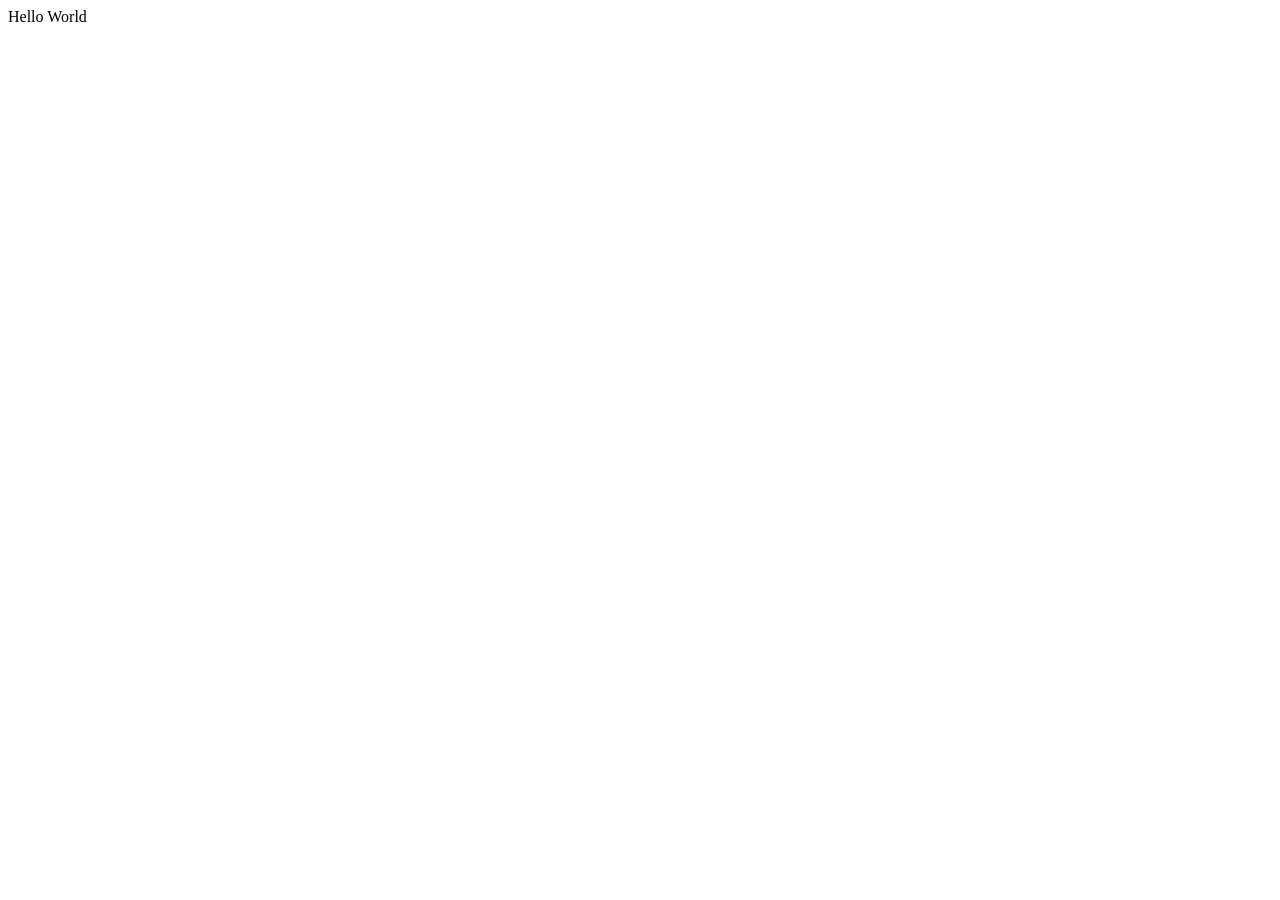
==== index.html @ 5c1e023f "Added index to root folder" ====
<!DOCTYPE html>
<html lang="en">
<head>
    <meta charset="UTF-8">
    <meta name="viewport" content="width=device-width, initial-scale=1.0">
    <title>Document Title</title>
</head>
<body>
    <hi> Hello World</hi>
</body>
</html>
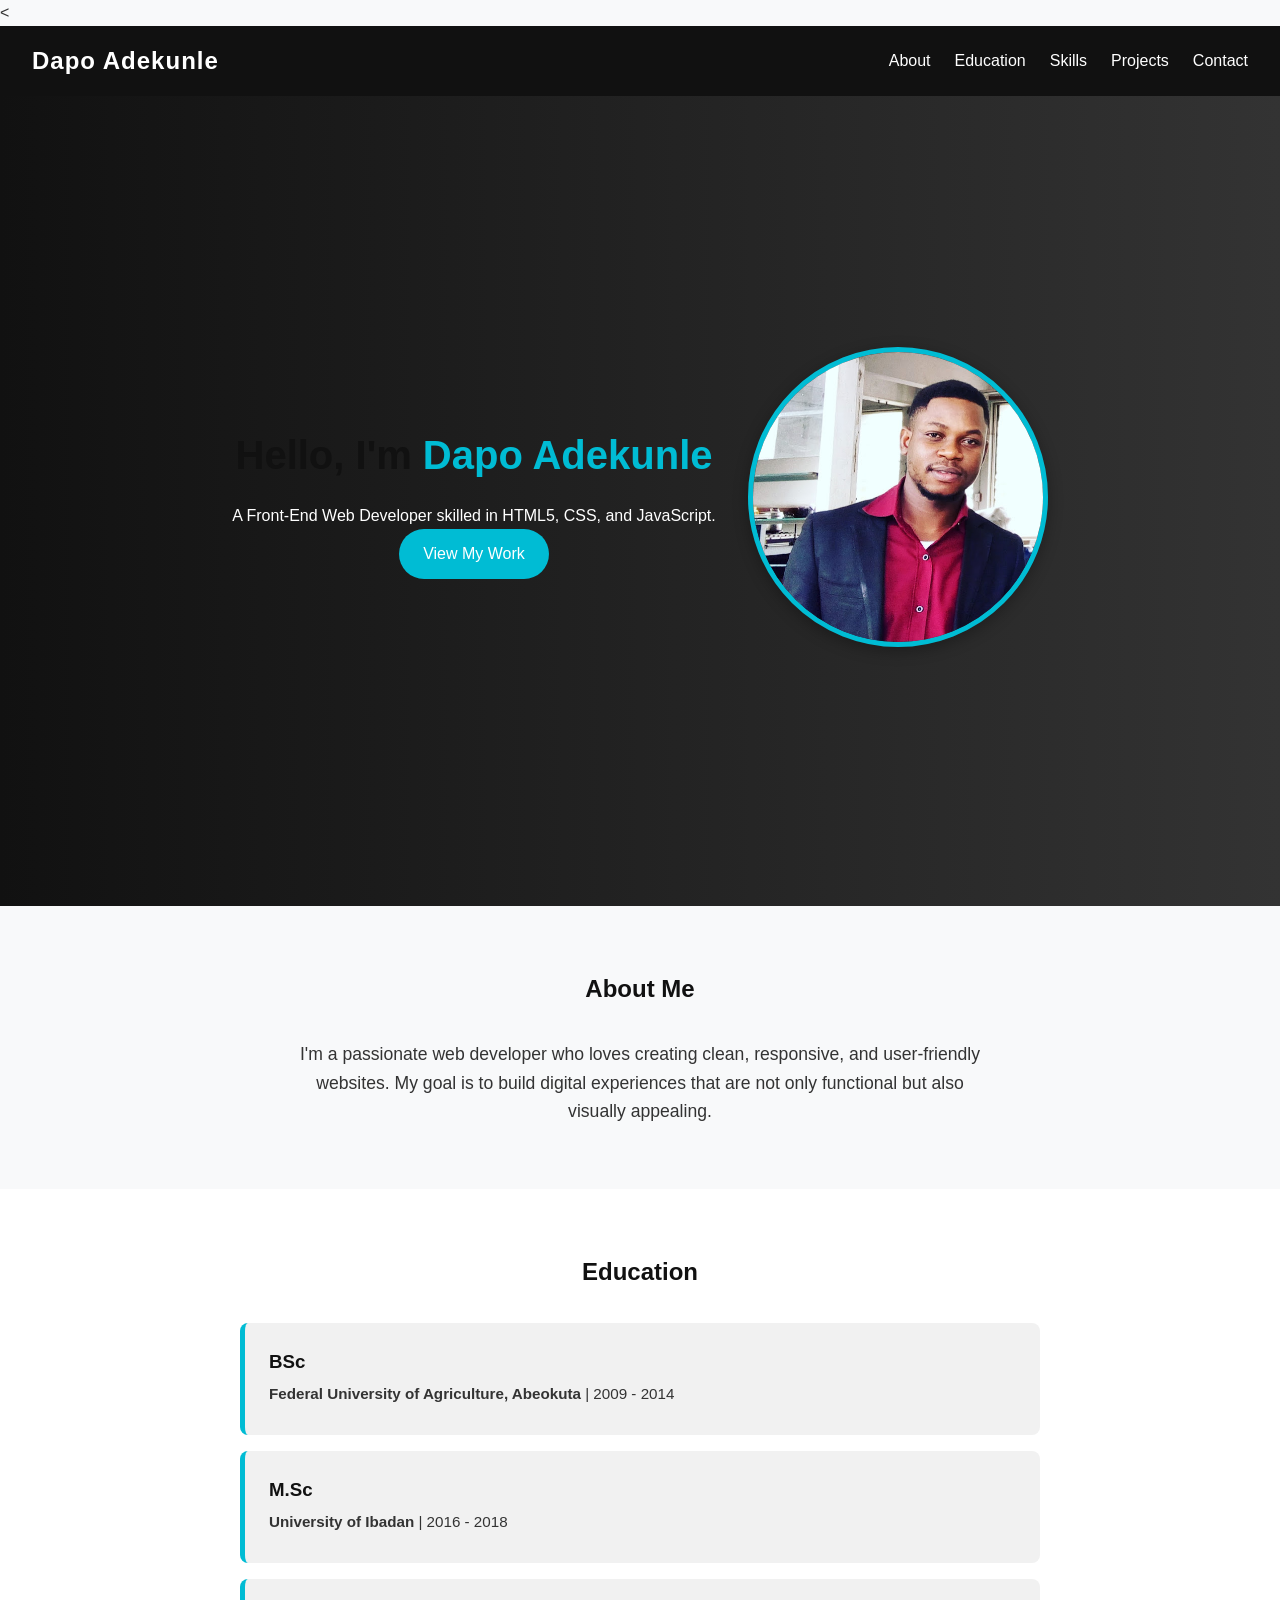
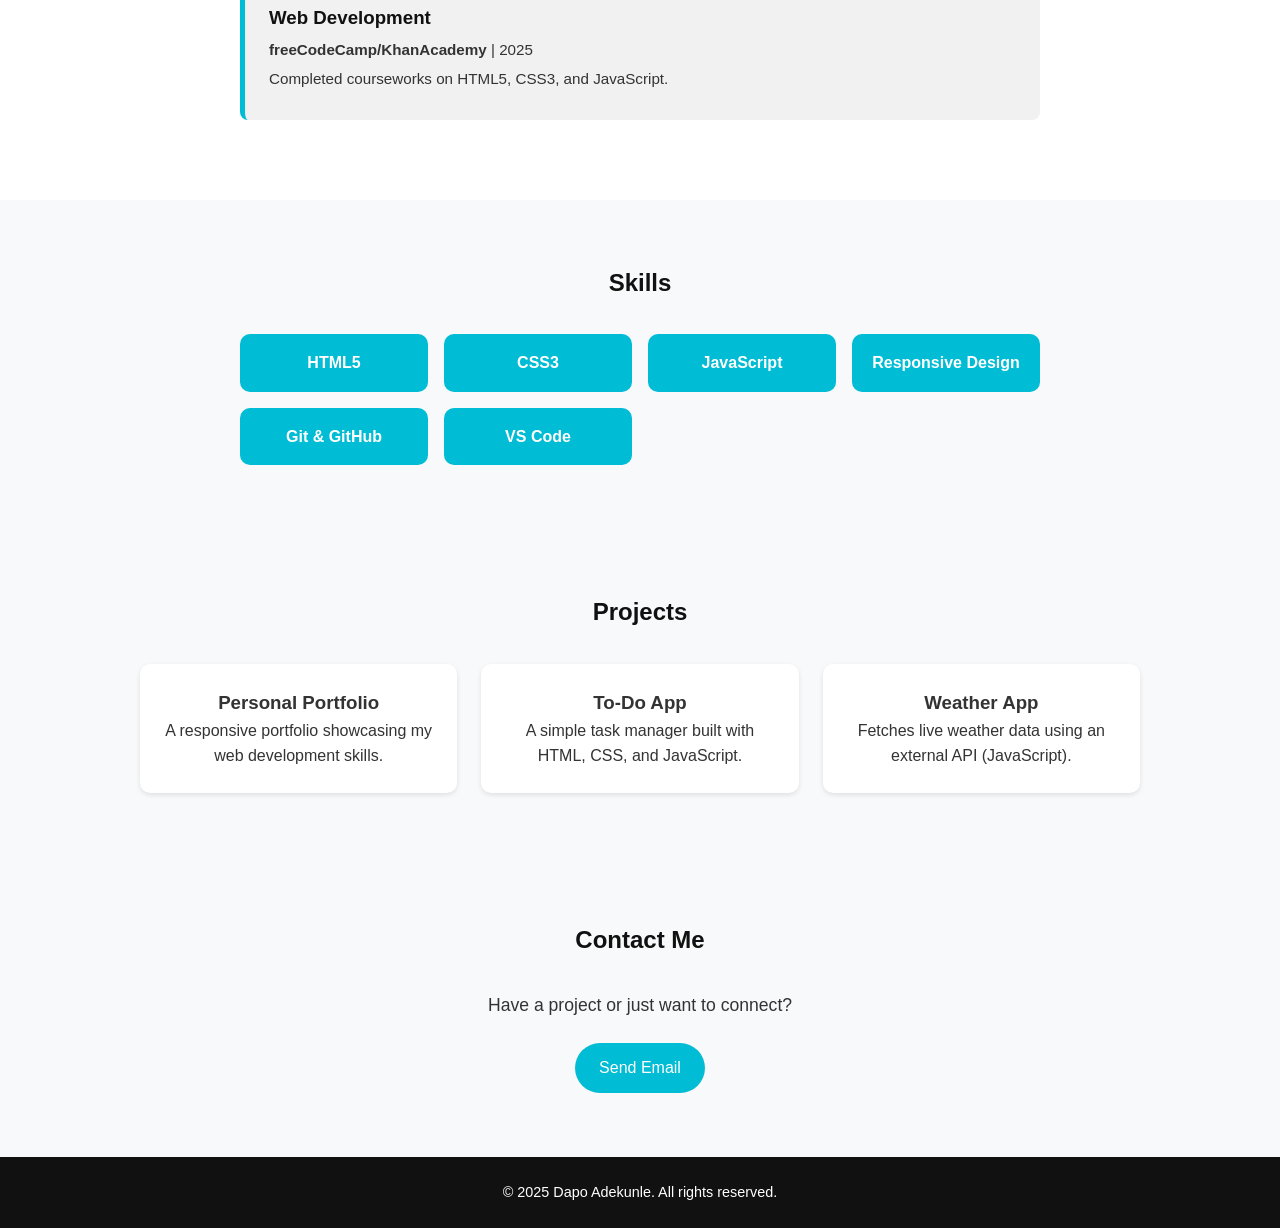
==== commit 34b5b53c: "Simple portfolio developed with html, css and image added" ====
--- a/index.html
+++ b/index.html
@@ -3,9 +3,110 @@
 <head>
     <meta charset="UTF-8">
     <meta name="viewport" content="width=device-width, initial-scale=1.0">
-    <title>Document Title</title>
+    <title>Dapo Adekunle | Web Developer</title>
+    <link rel="stylesheet" href="style.css" />
 </head>
 <body>
-    <hi> Hello World</hi>
+
+  <!-- Header -->
+  < <header>
+    <h1 class="logo">Dapo Adekunle</h1>
+    <nav>
+      <ul class="nav-links">
+        <li><a href="#about">About</a></li>
+        <li><a href="#education">Education</a></li>
+        <li><a href="#skills">Skills</a></li>
+        <li><a href="#projects">Projects</a></li>
+        <li><a href="#contact">Contact</a></li>
+      </ul>
+    </nav>
+  </header>
+
+  <!-- Hero Section -->
+  <section class="hero">
+    <div class="hero-container">
+      <div class="hero-content">
+        <h2>Hello, I'm <span>Dapo Adekunle</span></h2>
+        <p>A Front-End Web Developer skilled in HTML5, CSS, and JavaScript.</p>
+        <a href="#projects" class="btn">View My Work</a>
+      </div>
+      <div class="hero-image">
+        <img src="Dapo.jpg" alt="Dapo Adekunle">
+      </div>
+    </div>
+  </section>
+
+  <!-- About Section -->
+  <section id="about" class="about">
+    <h2>About Me</h2>
+    <p>
+      I'm a passionate web developer who loves creating clean, responsive, and user-friendly websites.
+      My goal is to build digital experiences that are not only functional but also visually appealing.
+    </p>
+  </section>
+
+  <!-- Education Section -->
+  <section id="education" class="education">
+    <h2>Education</h2>
+    <div class="edu-timeline">
+      <div class="edu-item">
+        <h3>BSc</h3>
+        <p><strong>Federal University of Agriculture, Abeokuta</strong> | 2009 - 2014</p>
+      </div>
+      <div class="edu-item">
+        <h3>M.Sc</h3>
+        <p><strong>University of Ibadan</strong> | 2016 - 2018</p>
+      </div>
+      <div class="edu-item">
+        <h3>Web Development</h3>
+        <p><strong>freeCodeCamp/KhanAcademy</strong> | 2025</p>
+        <p>Completed courseworks on HTML5, CSS3, and JavaScript.</p>
+      </div>
+    </div>
+  </section>
+
+  <!-- Skills Section -->
+  <section id="skills" class="skills">
+    <h2>Skills</h2>
+    <div class="skill-grid">
+      <div class="skill">HTML5</div>
+      <div class="skill">CSS3</div>
+      <div class="skill">JavaScript</div>
+      <div class="skill">Responsive Design</div>
+      <div class="skill">Git & GitHub</div>
+      <div class="skill">VS Code</div>
+    </div>
+  </section>
+
+  <!-- Projects Section -->
+  <section id="projects" class="projects">
+    <h2>Projects</h2>
+    <div class="project-grid">
+      <div class="project-card">
+        <h3>Personal Portfolio</h3>
+        <p>A responsive portfolio showcasing my web development skills.</p>
+      </div>
+      <div class="project-card">
+        <h3>To-Do App</h3>
+        <p>A simple task manager built with HTML, CSS, and JavaScript.</p>
+      </div>
+      <div class="project-card">
+        <h3>Weather App</h3>
+        <p>Fetches live weather data using an external API (JavaScript).</p>
+      </div>
+    </div>
+  </section>
+
+  <!-- Contact Section -->
+  <section id="contact" class="contact">
+    <h2>Contact Me</h2>
+    <p>Have a project or just want to connect?</p>
+    <a href="mailto:youremail@example.com" class="btn">Send Email</a>
+  </section>
+
+  <!-- Footer -->
+  <footer>
+    <p>© 2025 Dapo Adekunle. All rights reserved.</p>
+  </footer>
 </body>
 </html>
--- a/style.css
+++ b/style.css
@@ -0,0 +1,225 @@
+/* Global Styles */
+* {
+    margin: 0;
+    padding: 0;
+    box-sizing: border-box;
+    font-family: "Poppins", sans-serif;
+  }
+  
+  body {
+    line-height: 1.6;
+    background-color: #f8f9fa;
+    color: #333;
+  }
+  
+  /* Header */
+  header {
+    background: #111;
+    color: #fff;
+    display: flex;
+    justify-content: space-between;
+    align-items: center;
+    padding: 1rem 2rem;
+    position: sticky;
+    top: 0;
+    z-index: 10;
+  }
+  
+  .logo {
+    font-size: 1.5rem;
+    letter-spacing: 1px;
+  }
+  
+  .nav-links {
+    list-style: none;
+    display: flex;
+  }
+  
+  .nav-links li {
+    margin-left: 1.5rem;
+  }
+  
+  .nav-links a {
+    color: #fff;
+    text-decoration: none;
+    font-weight: 500;
+  }
+  
+  .nav-links a:hover {
+    color: #00bcd4;
+  }
+  
+  /* Hero Section */
+  .hero {
+    background: linear-gradient(to right, #111, #333);
+    color: #fff;
+    height: 90vh;
+    display: flex;
+    align-items: center;
+    justify-content: center;
+    text-align: center;
+  }
+  
+  .hero-content h2 {
+    font-size: 2.5rem;
+    margin-bottom: 1rem;
+  }
+  
+  .hero-content span {
+    color: #00bcd4;
+  }
+
+  /* Hero Section with Image */
+.hero-container {
+    display: flex;
+    flex-wrap: wrap;
+    align-items: center;
+    justify-content: center;
+    gap: 2rem;
+    padding: 2rem;
+  }
+  
+  .hero-image img {
+    width: 300px;
+    height: 300px;
+    object-fit: cover;
+    border-radius: 50%;
+    border: 5px solid #00bcd4;
+    box-shadow: 0 4px 15px rgba(0,0,0,0.3);
+    transition: transform 0.3s ease;
+  }
+  
+  .hero-image img:hover {
+    transform: scale(1.05);
+  }
+  
+  .hero-content {
+    max-width: 500px;
+    text-align: center;
+  }
+  
+  
+  .btn {
+    display: inline-block;
+    background: #00bcd4;
+    color: #fff;
+    padding: 0.75rem 1.5rem;
+    border-radius: 30px;
+    text-decoration: none;
+    transition: 0.3s;
+  }
+  
+  .btn:hover {
+    background: #0288a7;
+  }
+  
+  /* Section Headings */
+  section {
+    padding: 4rem 2rem;
+    text-align: center;
+  }
+  
+  section h2 {
+    margin-bottom: 2rem;
+    color: #111;
+  }
+  
+  /* About */
+  .about p {
+    max-width: 700px;
+    margin: auto;
+    font-size: 1.1rem;
+  }
+  
+  /* Skills */
+  .skill-grid {
+    display: grid;
+    grid-template-columns: repeat(auto-fit, minmax(150px, 1fr));
+    gap: 1rem;
+    max-width: 800px;
+    margin: auto;
+  }
+  
+  .skill {
+    background: #00bcd4;
+    color: white;
+    padding: 1rem;
+    border-radius: 10px;
+    font-weight: bold;
+    transition: 0.3s;
+  }
+  
+  .skill:hover {
+    background: #0288a7;
+  }
+  
+  /* Projects */
+  .project-grid {
+    display: grid;
+    grid-template-columns: repeat(auto-fit, minmax(250px, 1fr));
+    gap: 1.5rem;
+    max-width: 1000px;
+    margin: auto;
+  }
+  
+  .project-card {
+    background: #fff;
+    border-radius: 10px;
+    padding: 1.5rem;
+    box-shadow: 0 2px 5px rgba(0,0,0,0.1);
+    transition: transform 0.3s ease;
+  }
+  
+  .project-card:hover {
+    transform: translateY(-5px);
+  }
+  
+  /* Contact */
+  .contact p {
+    margin-bottom: 1.5rem;
+    font-size: 1.1rem;
+  }
+  
+  /* Footer */
+  footer {
+    background: #111;
+    color: #fff;
+    text-align: center;
+    padding: 1.5rem 0;
+    font-size: 0.9rem;
+  }
+  
+  /* Education Section */
+.education {
+    background: #fff;
+  }
+  
+  .edu-timeline {
+    max-width: 800px;
+    margin: auto;
+    text-align: left;
+  }
+  
+  .edu-item {
+    background: #f1f1f1;
+    padding: 1.5rem;
+    margin-bottom: 1rem;
+    border-left: 5px solid #00bcd4;
+    border-radius: 8px;
+    transition: 0.3s;
+  }
+  
+  .edu-item:hover {
+    background: #e0f7fa;
+  }
+  
+  .edu-item h3 {
+    color: #111;
+    margin-bottom: 0.3rem;
+  }
+  
+  .edu-item p {
+    margin-bottom: 0.3rem;
+    font-size: 0.95rem;
+  }
+  
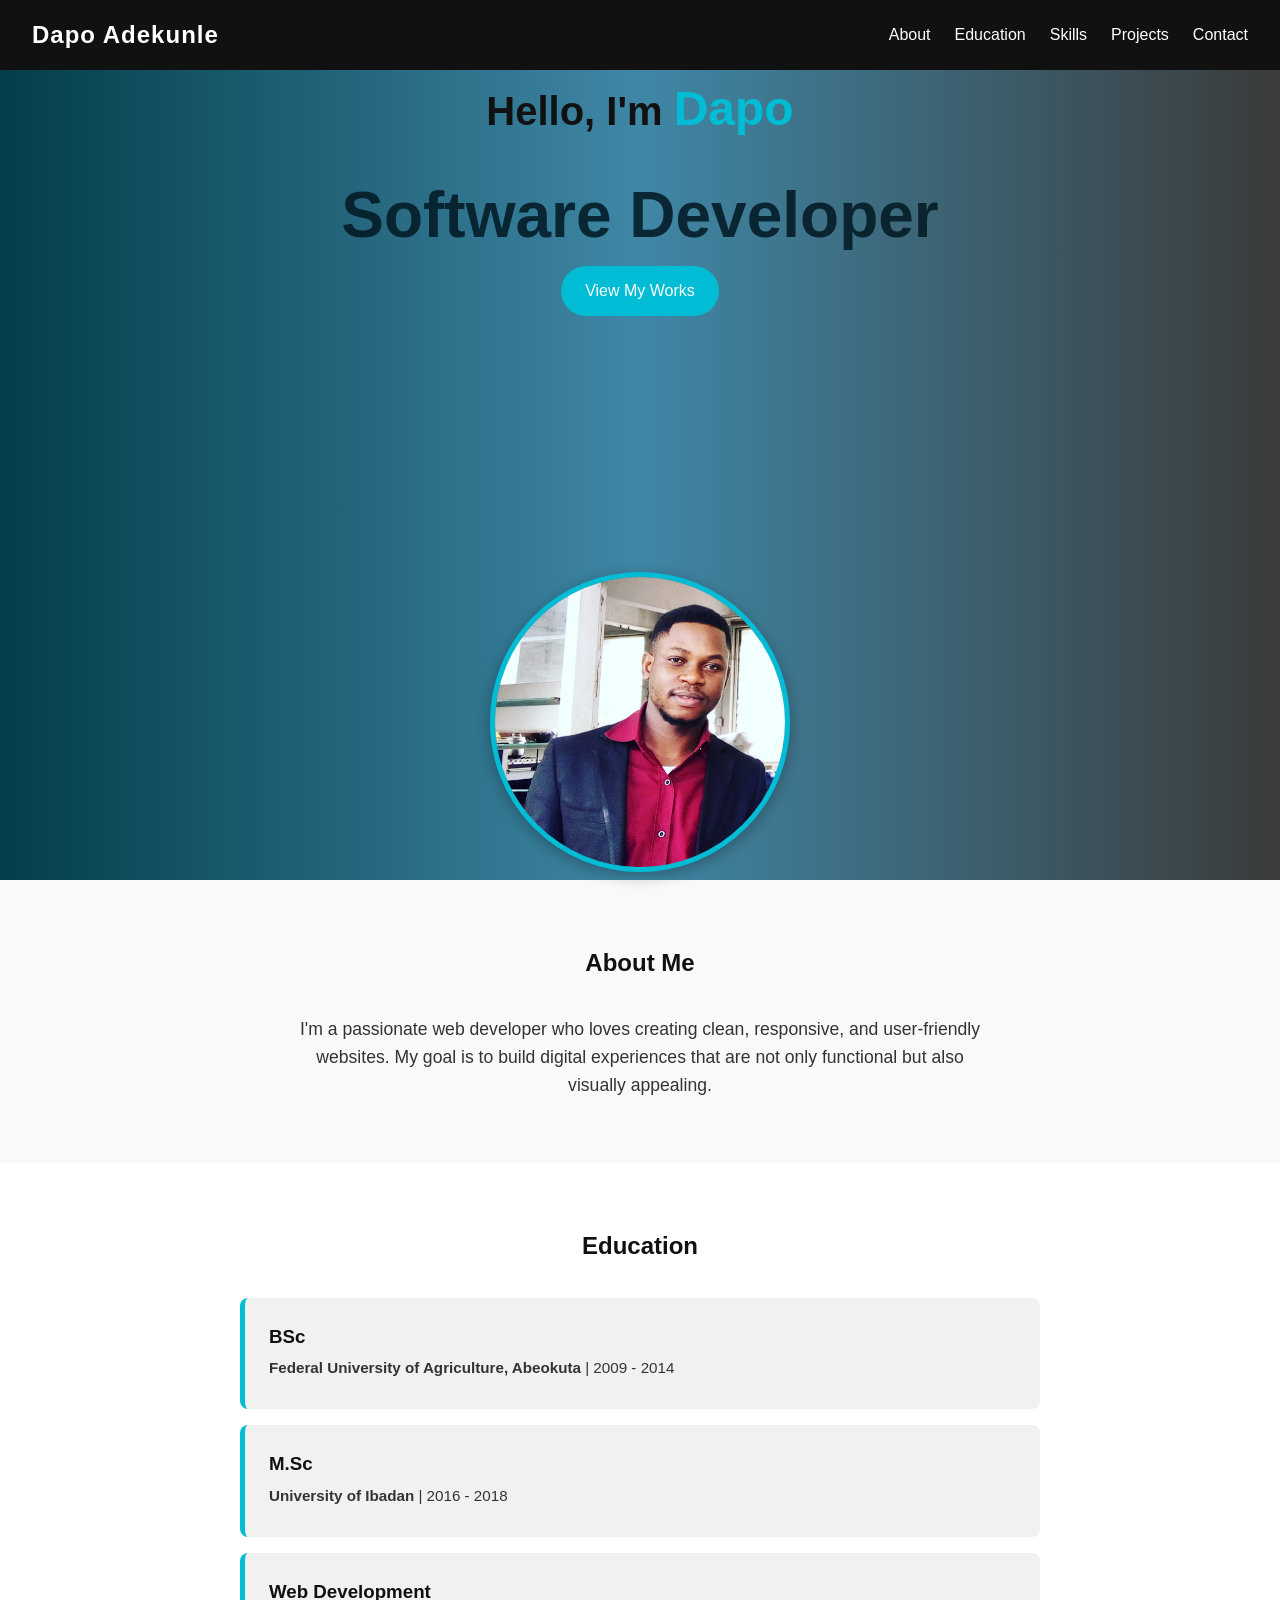
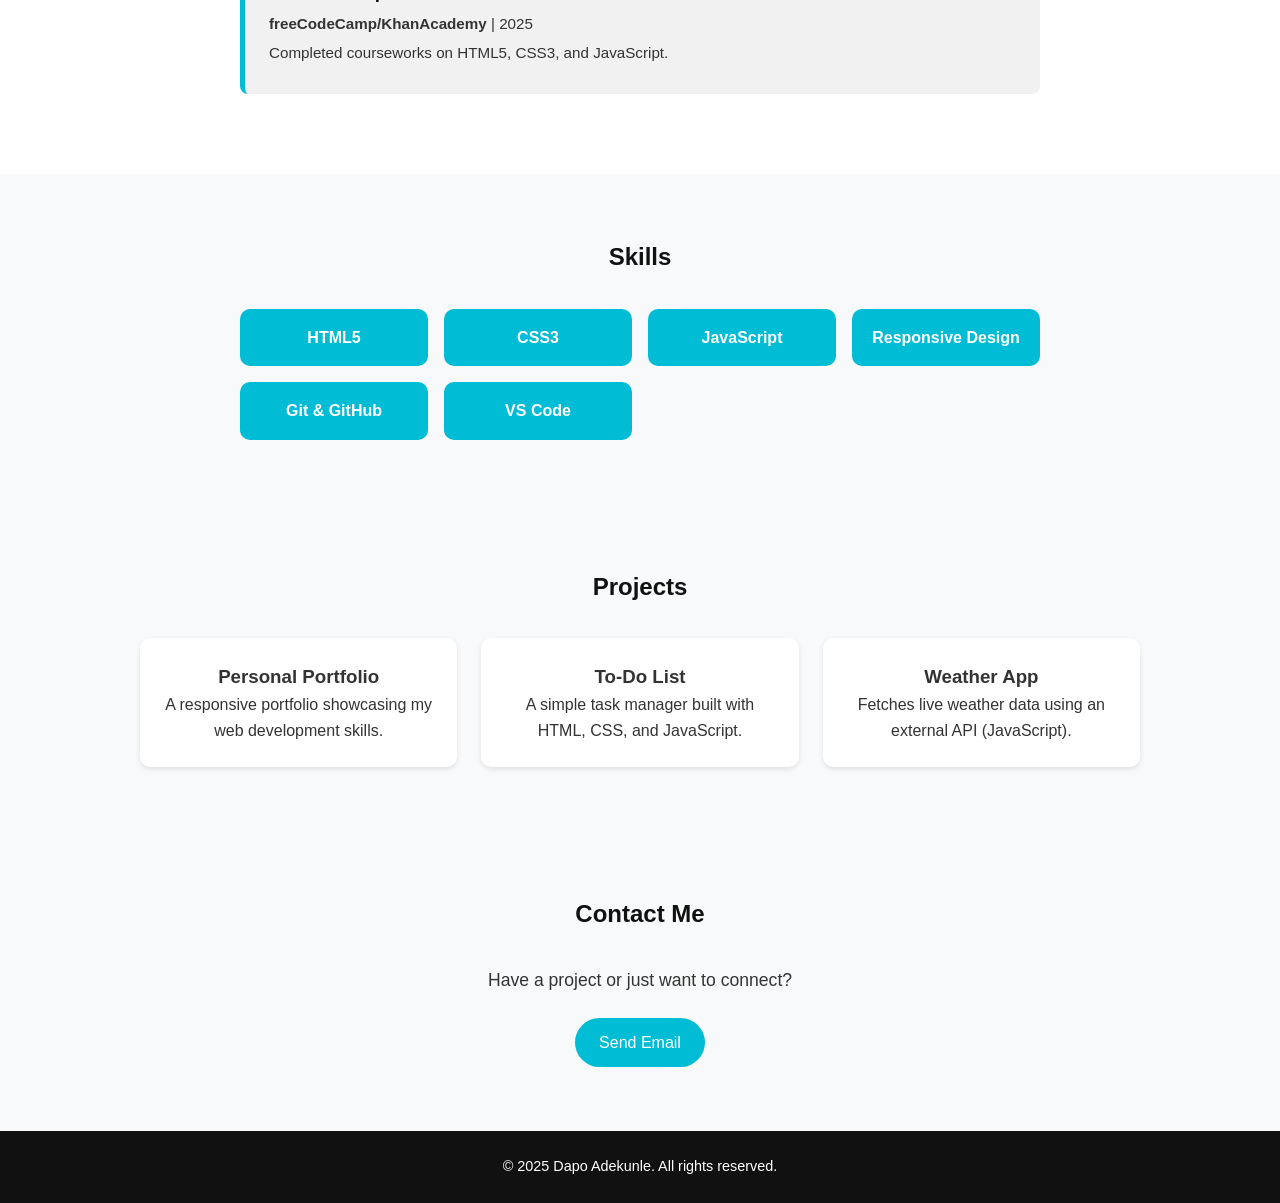
==== commit b099a809: "Hero Section redesigned and README updated" ====
--- a/index.html
+++ b/index.html
@@ -9,7 +9,7 @@
 <body>
 
   <!-- Header -->
-  < <header>
+  <header>
     <h1 class="logo">Dapo Adekunle</h1>
     <nav>
       <ul class="nav-links">
@@ -26,9 +26,9 @@
   <section class="hero">
     <div class="hero-container">
       <div class="hero-content">
-        <h2>Hello, I'm <span>Dapo Adekunle</span></h2>
-        <p>A Front-End Web Developer skilled in HTML5, CSS, and JavaScript.</p>
-        <a href="#projects" class="btn">View My Work</a>
+        <h2>Hello, I'm <span>Dapo</span></h2>
+        <p id="softDev"><strong>Software Developer</strong></p>
+        <a href="#projects" class="btn">View My Works</a>
       </div>
       <div class="hero-image">
         <img src="Dapo.jpg" alt="Dapo Adekunle">
@@ -87,7 +87,7 @@
         <p>A responsive portfolio showcasing my web development skills.</p>
       </div>
       <div class="project-card">
-        <h3>To-Do App</h3>
+        <h3>To-Do List</h3>
         <p>A simple task manager built with HTML, CSS, and JavaScript.</p>
       </div>
       <div class="project-card">
@@ -101,7 +101,7 @@
   <section id="contact" class="contact">
     <h2>Contact Me</h2>
     <p>Have a project or just want to connect?</p>
-    <a href="mailto:youremail@example.com" class="btn">Send Email</a>
+    <a href="dapsonadek@gmail.com" class="btn">Send Email</a>
   </section>
 
   <!-- Footer -->
--- a/style.css
+++ b/style.css
@@ -51,7 +51,7 @@
   
   /* Hero Section */
   .hero {
-    background: linear-gradient(to right, #111, #333);
+    background: linear-gradient(0.25turn, #043d4a, #3f87a6, #3b3b3b);
     color: #fff;
     height: 90vh;
     display: flex;
@@ -67,6 +67,12 @@
   
   .hero-content span {
     color: #00bcd4;
+    font-size: 3rem;
+  }
+
+  #softDev {
+    color: #031b26e3;
+    font-size: 4rem;
   }
 
   /* Hero Section with Image */
@@ -75,7 +81,7 @@
     flex-wrap: wrap;
     align-items: center;
     justify-content: center;
-    gap: 2rem;
+    gap: 16rem;
     padding: 2rem;
   }
   
@@ -94,7 +100,7 @@
   }
   
   .hero-content {
-    max-width: 500px;
+    max-width: 800px;
     text-align: center;
   }
   
@@ -110,7 +116,7 @@
   }
   
   .btn:hover {
-    background: #0288a7;
+    background: #011014;
   }
   
   /* Section Headings */
